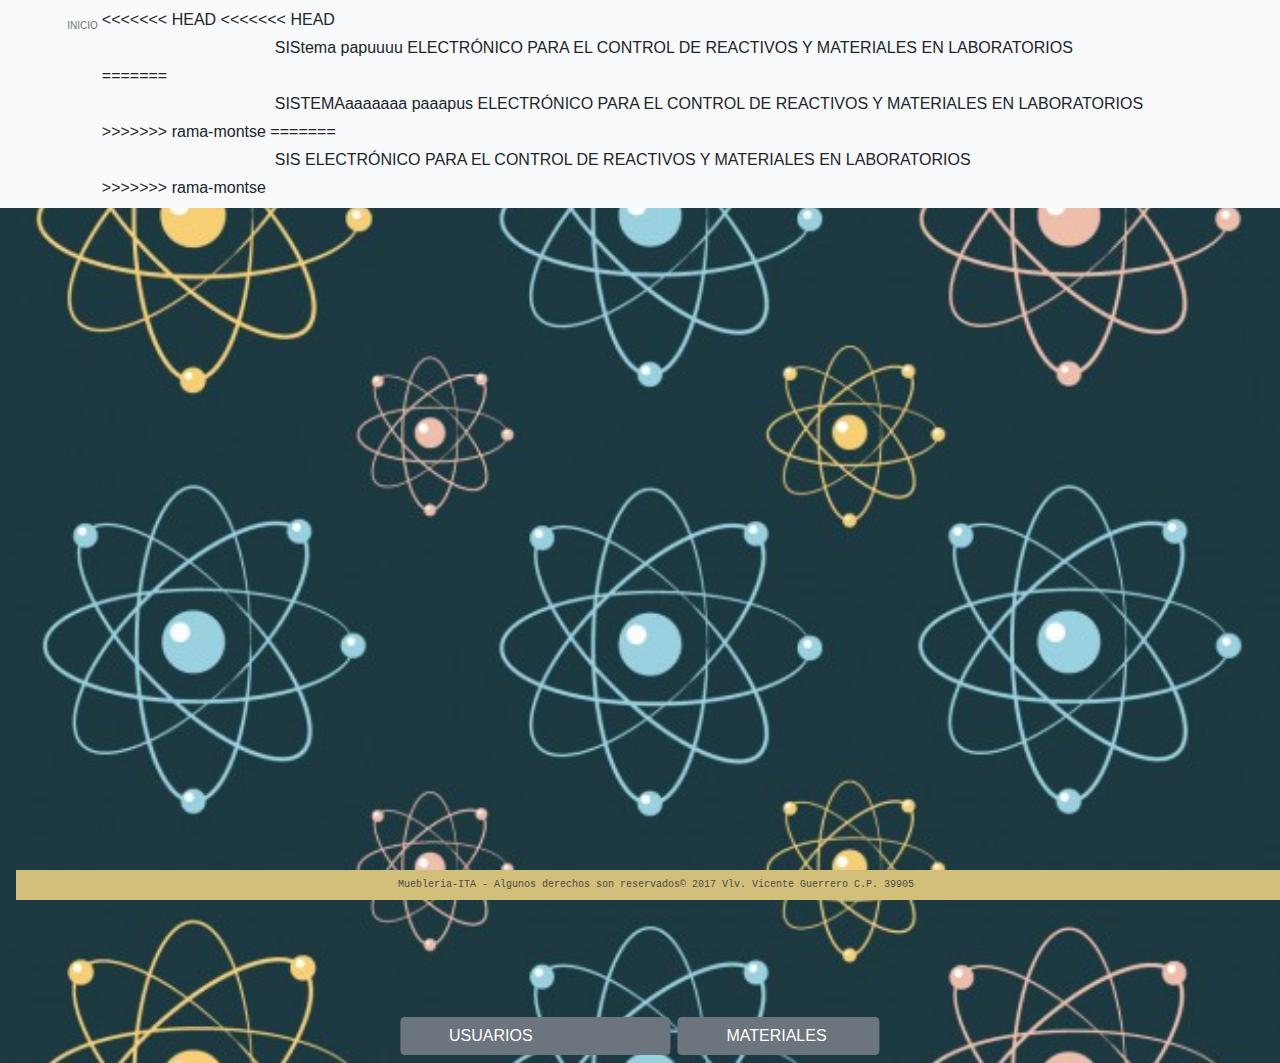
==== Adm.html @ b1c87650 "Merge branch 'rama-montse'" ====
<!DOCTYPE html>
<html>
<head>
	<meta charset="UTF-8">
	<title>Administrador</title>
	<link rel="stylesheet" href="css/misAdmEstilos.css">
	<link rel="stylesheet" href="css/bootstrap.css">
   <script type="text/javascript" src="js/jquery-3.3.1.min.js"></script>
</head>
<body>
	 <!-- Inicio Menu -->
   
   <nav class="navbar navbar-expand-lg navbar-light bg-light">
   <ul class="nav">
    
  <li class="nav-item">
    <a class="p-1 nav-link disabled" href="index.html"><FONT SIZE=1>&nbsp;&nbsp;&nbsp;&nbsp;&nbsp;&nbsp;&nbsp;&nbsp;&nbsp;&nbsp;&nbsp;&nbsp;&nbsp;&nbsp;&nbsp;&nbsp;&nbsp;INICIO</a></FONT>
  </li>

 <li class="nav-item">
<<<<<<< HEAD
<<<<<<< HEAD

    <a class=" p-1 nav-link disabled active">&nbsp;&nbsp;&nbsp;&nbsp;&nbsp;&nbsp;&nbsp;&nbsp;&nbsp;&nbsp;&nbsp;&nbsp;&nbsp;&nbsp;&nbsp;&nbsp;&nbsp;&nbsp;&nbsp;&nbsp;&nbsp;&nbsp;&nbsp;&nbsp;&nbsp;&nbsp;&nbsp;&nbsp;&nbsp;&nbsp;&nbsp;&nbsp;&nbsp;&nbsp;&nbsp;&nbsp;&nbsp;&nbsp;SIStema papuuuu ELECTRÓNICO PARA EL CONTROL DE REACTIVOS Y MATERIALES EN LABORATORIOS</a>

=======
    <a class=" p-1 nav-link disabled active">&nbsp;&nbsp;&nbsp;&nbsp;&nbsp;&nbsp;&nbsp;&nbsp;&nbsp;&nbsp;&nbsp;&nbsp;&nbsp;&nbsp;&nbsp;&nbsp;&nbsp;&nbsp;&nbsp;&nbsp;&nbsp;&nbsp;&nbsp;&nbsp;&nbsp;&nbsp;&nbsp;&nbsp;&nbsp;&nbsp;&nbsp;&nbsp;&nbsp;&nbsp;&nbsp;&nbsp;&nbsp;&nbsp;SISTEMAaaaaaaa paaapus ELECTRÓNICO PARA EL CONTROL DE REACTIVOS Y MATERIALES EN LABORATORIOS</a>
>>>>>>> rama-montse
=======
    <a class=" p-1 nav-link disabled active">&nbsp;&nbsp;&nbsp;&nbsp;&nbsp;&nbsp;&nbsp;&nbsp;&nbsp;&nbsp;&nbsp;&nbsp;&nbsp;&nbsp;&nbsp;&nbsp;&nbsp;&nbsp;&nbsp;&nbsp;&nbsp;&nbsp;&nbsp;&nbsp;&nbsp;&nbsp;&nbsp;&nbsp;&nbsp;&nbsp;&nbsp;&nbsp;&nbsp;&nbsp;&nbsp;&nbsp;&nbsp;&nbsp;SIS  ELECTRÓNICO PARA EL CONTROL DE REACTIVOS Y MATERIALES EN LABORATORIOS</a>
>>>>>>> rama-montse
  </li>



<!-- Fin del Menu -->
<div>
<!-- Inicio del contenido-->

<div>
 <h1>
  <div class="contenedorContenido">
  <div class="centrado" >
  <h3 font color="black" face="arial">

<!--<div class="efecto">
  <img src="https://i.stack.imgur.com/bd7VJ.png" />
</div>
<br>
<div class="efecto">
<img src="https://orig00.deviantart.net/9f95/f/2012/166/4/5/mano_png_by_sandhansen-d53lqev.png" />
</div> -->


    <div class="btn-group" role="group" aria-label="Button group with nested dropdown">
    <a class="btn btn-secondary" href="usuario.html"> &nbsp;&nbsp;&nbsp;&nbsp;&nbsp;&nbsp;&nbsp; USUARIOS &nbsp;&nbsp;&nbsp;&nbsp;&nbsp;&nbsp;&nbsp;&nbsp;&nbsp;&nbsp;&nbsp;&nbsp;&nbsp;&nbsp;&nbsp;&nbsp;&nbsp;&nbsp;&nbsp;&nbsp;&nbsp;&nbsp;&nbsp;&nbsp;&nbsp;&nbsp;&nbsp; </a>
</div>
<div class="btn-group-vertical" role="group" aria-label="Button group with nested dropdown">
    <a class="btn btn-secondary" href="bajas.html"> &nbsp;&nbsp;&nbsp;&nbsp;&nbsp;&nbsp;&nbsp; MATERIALES &nbsp;&nbsp;&nbsp;&nbsp;&nbsp;&nbsp;&nbsp;&nbsp;</a>
</div>



     
    </div>
  </div>
</div>




<p>
  
</p>
<!-- Fin del contenido-->

<!--Inicio de pie pag-->
     </div>
        <div class="footer">
          <FONT FACE="courier" SIZE=1 COLOR="#4B4A48">Muebleria-ITA - Algunos derechos son reservados© 2017 
           Vlv. Vicente Guerrero C.P. 39905 
          </FONT>
        </div>
        <!-- Fin del pie de pag-->

</body>
</html>
---- css/misAdmEstilos.css ----
body {
  margin: 0;
  padding: 0;
  background: url(../imagenesIBQ/adm3.jpg) no-repeat center top;
  background-size: cover;
  font-family: sans-serif;
  height: 100vh;


  background: -color:#324065;
}

.login-box {
  width: 320px;
  height: 420px;
  background: #605D59;
  color: #FBFDFB;
  top: 50%;
  left: 50%;
  position: absolute;
  transform: translate(-50%, -35%);
  box-sizing: border-box;
  padding: 70px 30px;
}

.login-box .avatar {
  width: 100px;
  height: 100px;
  border-radius: 50%;
  position: absolute;
  top: -50px;
  left: calc(50% - 50px);
}

.login-box h1 {
  margin: 0;
  padding: 0 0 20px;
  text-align: center;
  font-size: 22px;
}

.login-box label {
  margin: 0;
  padding: 0;
  font-weight: bold;
  display: block;
}

.login-box input {
  width: 100%;
  margin-bottom: 20px;
}

.login-box input[type="text"], .login-box input[type="password"] {
  border: none;
  border-bottom: 1px solid #fff;
  background: transparent;
  outline: none;
  height: 40px;
  color: #fff;
  font-size: 16px;
}

.login-box input[type="submit"] {
  border: none;
  outline: none;
  height: 40px;
  background: #b80f22;
  color: #fff;
  font-size: 18px;
  border-radius: 20px;
}

.login-box input[type="submit"]:hover {
  cursor: pointer;
  background: #ffc107;
  color: #000;
}

.login-box a {
  text-decoration: none;
  font-size: 12px;
  line-height: 20px;
  color: darkgrey;
}

.login-box a:hover {
  color: #fff;
}

div::after
.clearfix::after,
.clear::after{

	clear: :both;
	visibility: :hidden;
	content: "";
	display: block;
}
*{
	margin: 0px;
	padding: 0px;
}
.contenedor{

    position: relative;
    display: inline-block;
    text-align: center;
}
 
.texto-encima{
    position: absolute;
    top: 10px;
    left: 10px;
}
.centrado{

  position: absolute;
    top: 500%;
    left: 50%;
    transform: translate(-50%, -50%);
}





.footer{
	background-color: #D2BF79;
	width: 100%;
	height:30px;
	bottom: 0;
	position: fixed;
	text-align: center;
	color: #000;
}





#miParrafo{
  width: 200px;
  background: white;
}

.miParrafo{
  width: 500px;
  background: green;
}
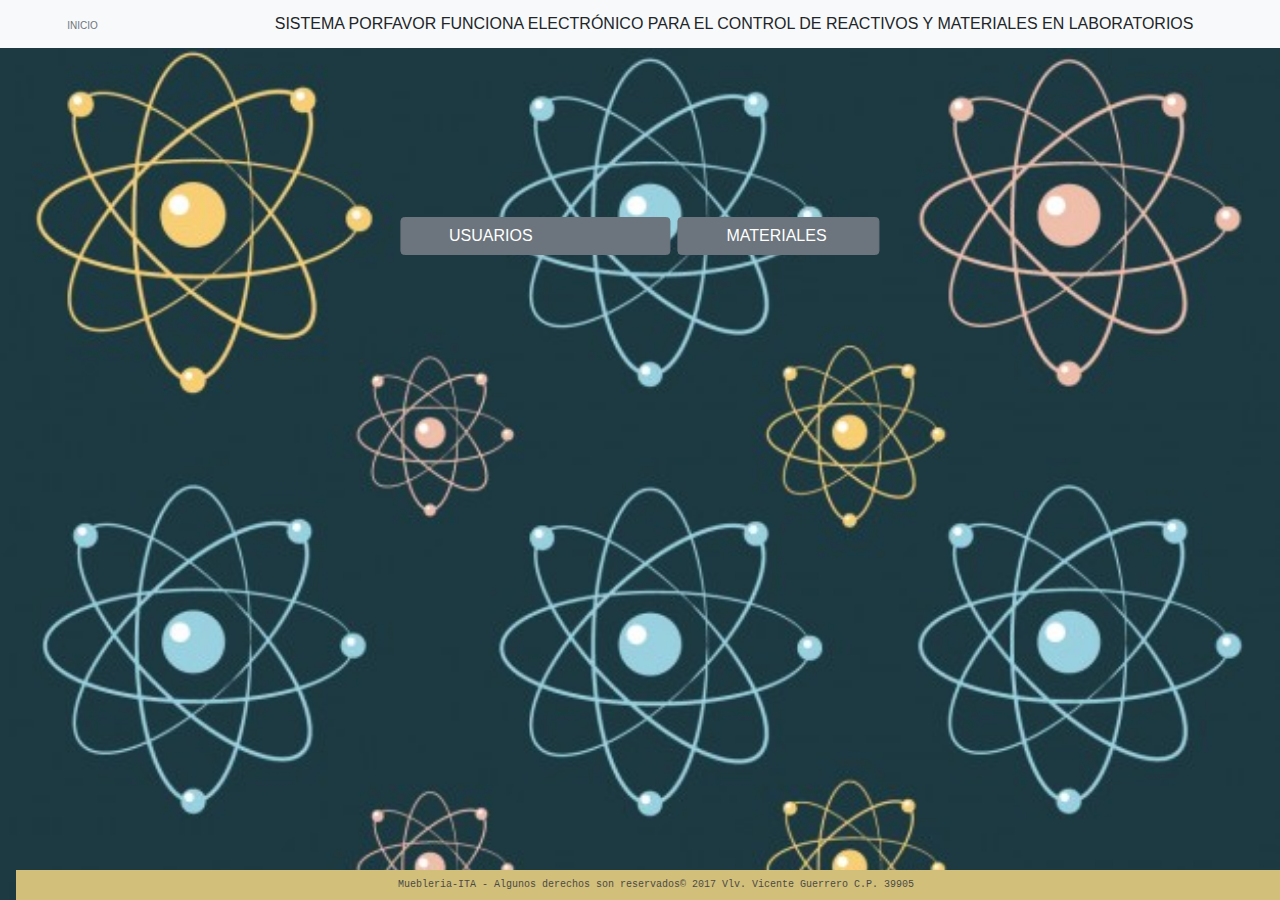
==== commit 05409c1c: "ACTUALIZACION DEL SISTEMA" ====
--- a/Adm.html
+++ b/Adm.html
@@ -18,17 +18,7 @@
   </li>
 
  <li class="nav-item">
-<<<<<<< HEAD
-<<<<<<< HEAD
-
-    <a class=" p-1 nav-link disabled active">&nbsp;&nbsp;&nbsp;&nbsp;&nbsp;&nbsp;&nbsp;&nbsp;&nbsp;&nbsp;&nbsp;&nbsp;&nbsp;&nbsp;&nbsp;&nbsp;&nbsp;&nbsp;&nbsp;&nbsp;&nbsp;&nbsp;&nbsp;&nbsp;&nbsp;&nbsp;&nbsp;&nbsp;&nbsp;&nbsp;&nbsp;&nbsp;&nbsp;&nbsp;&nbsp;&nbsp;&nbsp;&nbsp;SIStema papuuuu ELECTRÓNICO PARA EL CONTROL DE REACTIVOS Y MATERIALES EN LABORATORIOS</a>
-
-=======
-    <a class=" p-1 nav-link disabled active">&nbsp;&nbsp;&nbsp;&nbsp;&nbsp;&nbsp;&nbsp;&nbsp;&nbsp;&nbsp;&nbsp;&nbsp;&nbsp;&nbsp;&nbsp;&nbsp;&nbsp;&nbsp;&nbsp;&nbsp;&nbsp;&nbsp;&nbsp;&nbsp;&nbsp;&nbsp;&nbsp;&nbsp;&nbsp;&nbsp;&nbsp;&nbsp;&nbsp;&nbsp;&nbsp;&nbsp;&nbsp;&nbsp;SISTEMAaaaaaaa paaapus ELECTRÓNICO PARA EL CONTROL DE REACTIVOS Y MATERIALES EN LABORATORIOS</a>
->>>>>>> rama-montse
-=======
-    <a class=" p-1 nav-link disabled active">&nbsp;&nbsp;&nbsp;&nbsp;&nbsp;&nbsp;&nbsp;&nbsp;&nbsp;&nbsp;&nbsp;&nbsp;&nbsp;&nbsp;&nbsp;&nbsp;&nbsp;&nbsp;&nbsp;&nbsp;&nbsp;&nbsp;&nbsp;&nbsp;&nbsp;&nbsp;&nbsp;&nbsp;&nbsp;&nbsp;&nbsp;&nbsp;&nbsp;&nbsp;&nbsp;&nbsp;&nbsp;&nbsp;SIS  ELECTRÓNICO PARA EL CONTROL DE REACTIVOS Y MATERIALES EN LABORATORIOS</a>
->>>>>>> rama-montse
+    <a class=" p-1 nav-link disabled active">&nbsp;&nbsp;&nbsp;&nbsp;&nbsp;&nbsp;&nbsp;&nbsp;&nbsp;&nbsp;&nbsp;&nbsp;&nbsp;&nbsp;&nbsp;&nbsp;&nbsp;&nbsp;&nbsp;&nbsp;&nbsp;&nbsp;&nbsp;&nbsp;&nbsp;&nbsp;&nbsp;&nbsp;&nbsp;&nbsp;&nbsp;&nbsp;&nbsp;&nbsp;&nbsp;&nbsp;&nbsp;&nbsp;SISTEMA PORFAVOR FUNCIONA ELECTRÓNICO PARA EL CONTROL DE REACTIVOS Y MATERIALES EN LABORATORIOS</a>
   </li>
 
 
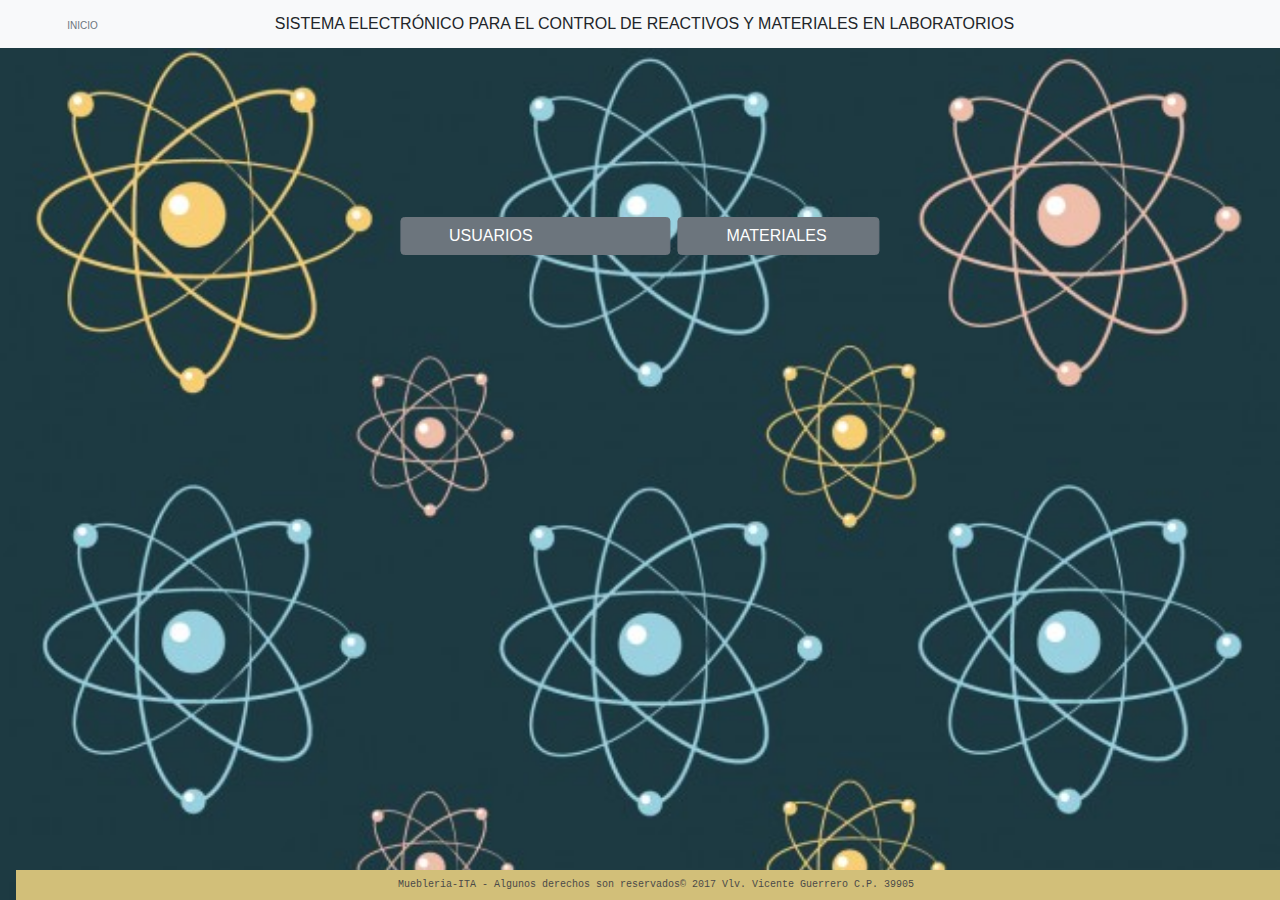
==== commit 54bbfe8d: "Cambios en registrartipo.php, usuario.html y Adm.html" ====
--- a/Adm.html
+++ b/Adm.html
@@ -18,7 +18,9 @@
   </li>
 
  <li class="nav-item">
-    <a class=" p-1 nav-link disabled active">&nbsp;&nbsp;&nbsp;&nbsp;&nbsp;&nbsp;&nbsp;&nbsp;&nbsp;&nbsp;&nbsp;&nbsp;&nbsp;&nbsp;&nbsp;&nbsp;&nbsp;&nbsp;&nbsp;&nbsp;&nbsp;&nbsp;&nbsp;&nbsp;&nbsp;&nbsp;&nbsp;&nbsp;&nbsp;&nbsp;&nbsp;&nbsp;&nbsp;&nbsp;&nbsp;&nbsp;&nbsp;&nbsp;SISTEMA PORFAVOR FUNCIONA ELECTRÓNICO PARA EL CONTROL DE REACTIVOS Y MATERIALES EN LABORATORIOS</a>
+
+    <a class=" p-1 nav-link disabled active">&nbsp;&nbsp;&nbsp;&nbsp;&nbsp;&nbsp;&nbsp;&nbsp;&nbsp;&nbsp;&nbsp;&nbsp;&nbsp;&nbsp;&nbsp;&nbsp;&nbsp;&nbsp;&nbsp;&nbsp;&nbsp;&nbsp;&nbsp;&nbsp;&nbsp;&nbsp;&nbsp;&nbsp;&nbsp;&nbsp;&nbsp;&nbsp;&nbsp;&nbsp;&nbsp;&nbsp;&nbsp;&nbsp;SISTEMA ELECTRÓNICO PARA EL CONTROL DE REACTIVOS Y MATERIALES EN LABORATORIOS</a>
+
   </li>
 
 
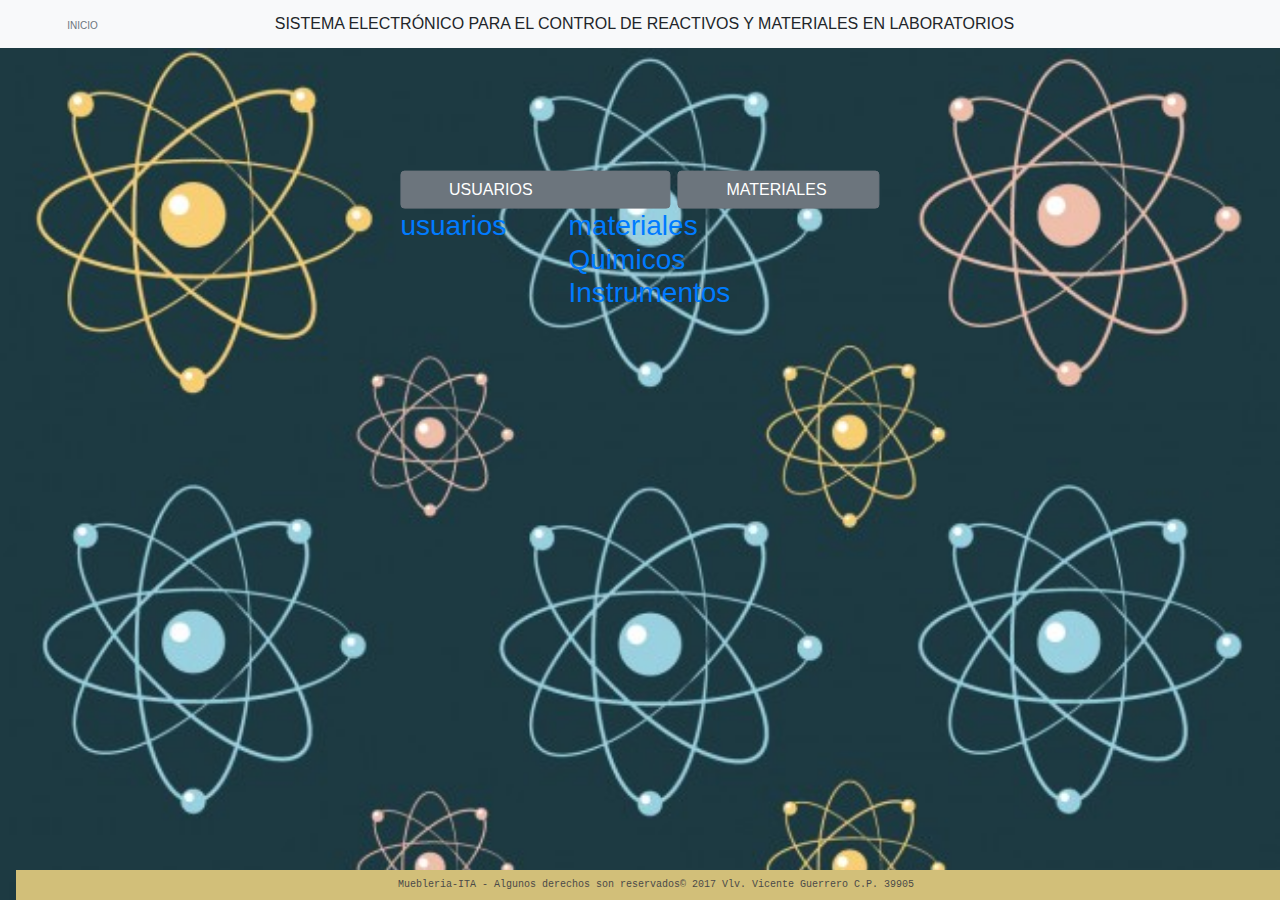
==== commit d8f8c614: "cambios equis" ====
--- a/Adm.html
+++ b/Adm.html
@@ -5,7 +5,7 @@
 	<title>Administrador</title>
 	<link rel="stylesheet" href="css/misAdmEstilos.css">
 	<link rel="stylesheet" href="css/bootstrap.css">
-   <script type="text/javascript" src="js/jquery-3.3.1.min.js"></script>
+  <script type="text/javascript" src="js/jquery-3.3.1.min.js"></script>
 </head>
 <body>
 	 <!-- Inicio Menu -->
@@ -47,22 +47,32 @@
     <div class="btn-group" role="group" aria-label="Button group with nested dropdown">
     <a class="btn btn-secondary" href="usuario.html"> &nbsp;&nbsp;&nbsp;&nbsp;&nbsp;&nbsp;&nbsp; USUARIOS &nbsp;&nbsp;&nbsp;&nbsp;&nbsp;&nbsp;&nbsp;&nbsp;&nbsp;&nbsp;&nbsp;&nbsp;&nbsp;&nbsp;&nbsp;&nbsp;&nbsp;&nbsp;&nbsp;&nbsp;&nbsp;&nbsp;&nbsp;&nbsp;&nbsp;&nbsp;&nbsp; </a>
 </div>
-<div class="btn-group-vertical" role="group" aria-label="Button group with nested dropdown">
-    <a class="btn btn-secondary" href="bajas.html"> &nbsp;&nbsp;&nbsp;&nbsp;&nbsp;&nbsp;&nbsp; MATERIALES &nbsp;&nbsp;&nbsp;&nbsp;&nbsp;&nbsp;&nbsp;&nbsp;</a>
-</div>
+<div class="btn-group-vertical " role="group" aria-label="Button group with nested dropdown">
+    <a class="btn btn-secondary" href="materiales.html"> &nbsp;&nbsp;&nbsp;&nbsp;&nbsp;&nbsp;&nbsp; MATERIALES &nbsp;&nbsp;&nbsp;&nbsp;&nbsp;&nbsp;&nbsp;&nbsp;</a>
 
 
+</div>
+<nav>
+   <ul>
+    <li><a href="#">usuarios &nbsp;&nbsp;&nbsp;&nbsp;&nbsp;&nbsp;&nbsp;</a></li>
+    <li><a href="#">materiales</a>
+       <ul>
+            <li><a href="#">Quimicos</a></li>
+            <li><a href="#">Instrumentos</a></li>
+       </ul>
+    </li>
+    
+  </ul>
+</nav>
+        
 
-     
     </div>
+
+</div>
+   
   </div>
 </div>
-
-
-
-
 <p>
-  
 </p>
 <!-- Fin del contenido-->
 
--- a/css/misAdmEstilos.css
+++ b/css/misAdmEstilos.css
@@ -148,3 +148,21 @@
   width: 500px;
   background: green;
 }
+
+/*Estilos de menu*/
+ul{
+  list-style: none;
+  padding: 0;
+}
+
+nav a{
+  text-decoration: none;
+}
+/* para usuarios*/
+nav > ul{}
+nav>ul >li {
+float: left;
+}
+
+
+/*para materiales*/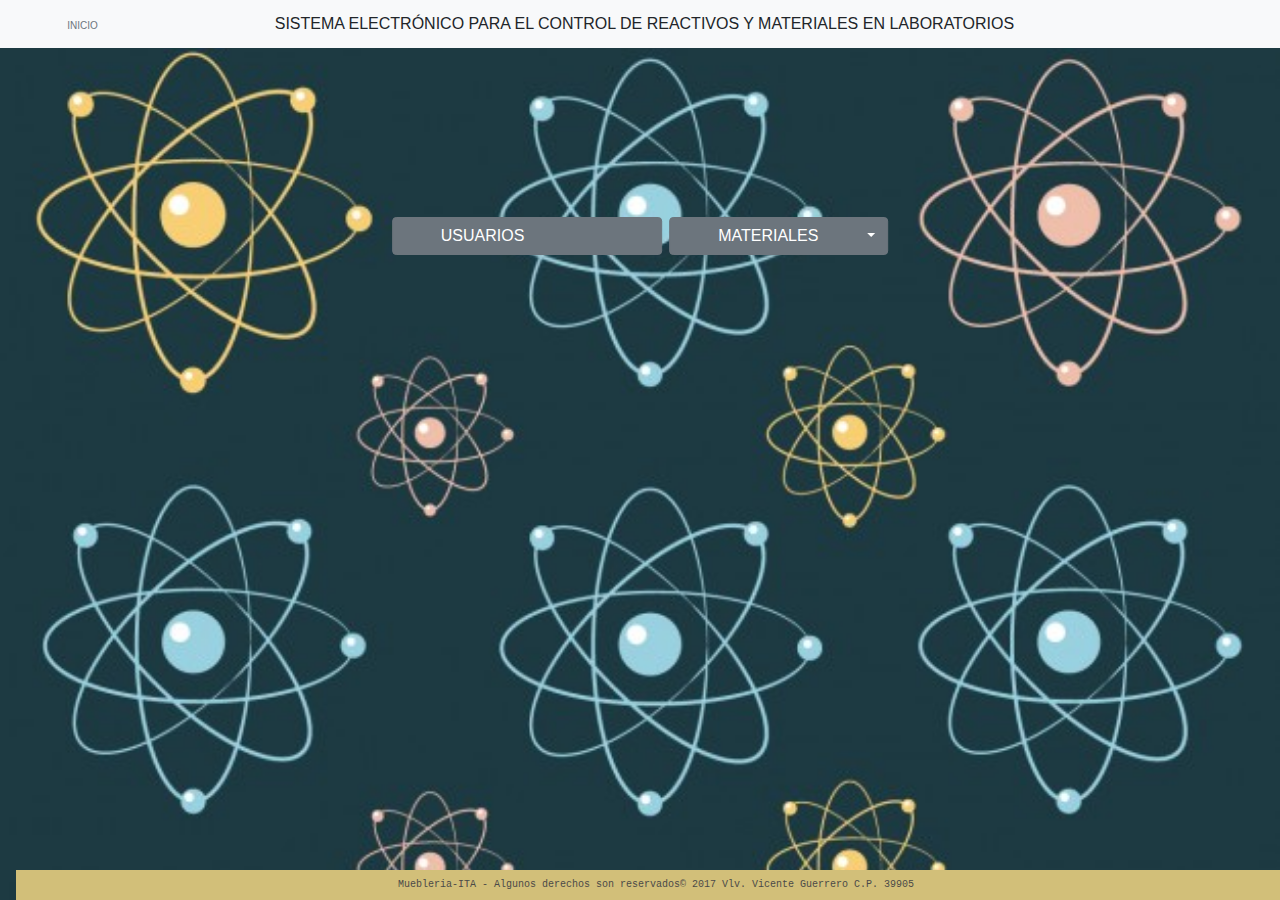
==== commit 34d2be9d: "ACTUALIZACION DE FORMULARIOS" ====
--- a/Adm.html
+++ b/Adm.html
@@ -2,10 +2,18 @@
 <html>
 <head>
 	<meta charset="UTF-8">
+  <meta name="viewport" content="width=device-width, initial-scale=1"> 
 	<title>Administrador</title>
 	<link rel="stylesheet" href="css/misAdmEstilos.css">
 	<link rel="stylesheet" href="css/bootstrap.css">
+  <link rel="stylesheet" href="css/bootstrap.js">
+  
   <script type="text/javascript" src="js/jquery-3.3.1.min.js"></script>
+
+  <script type="text/javascript" src="js/bootstrap.js"></script>
+
+
+
 </head>
 <body>
 	 <!-- Inicio Menu -->
@@ -45,28 +53,25 @@
 
 
     <div class="btn-group" role="group" aria-label="Button group with nested dropdown">
-    <a class="btn btn-secondary" href="usuario.html"> &nbsp;&nbsp;&nbsp;&nbsp;&nbsp;&nbsp;&nbsp; USUARIOS &nbsp;&nbsp;&nbsp;&nbsp;&nbsp;&nbsp;&nbsp;&nbsp;&nbsp;&nbsp;&nbsp;&nbsp;&nbsp;&nbsp;&nbsp;&nbsp;&nbsp;&nbsp;&nbsp;&nbsp;&nbsp;&nbsp;&nbsp;&nbsp;&nbsp;&nbsp;&nbsp; </a>
+    <a class="btn btn-secondary" href="usuario.php"> &nbsp;&nbsp;&nbsp;&nbsp;&nbsp;&nbsp;&nbsp; USUARIOS &nbsp;&nbsp;&nbsp;&nbsp;&nbsp;&nbsp;&nbsp;&nbsp;&nbsp;&nbsp;&nbsp;&nbsp;&nbsp;&nbsp;&nbsp;&nbsp;&nbsp;&nbsp;&nbsp;&nbsp;&nbsp;&nbsp;&nbsp;&nbsp;&nbsp;&nbsp;&nbsp; </a>
 </div>
-<div class="btn-group-vertical " role="group" aria-label="Button group with nested dropdown">
-    <a class="btn btn-secondary" href="materiales.html"> &nbsp;&nbsp;&nbsp;&nbsp;&nbsp;&nbsp;&nbsp; MATERIALES &nbsp;&nbsp;&nbsp;&nbsp;&nbsp;&nbsp;&nbsp;&nbsp;</a>
+
+<div class="btn-group" role="group" aria-label="Button group with nested dropdown">
+  
+
+  <div class="btn-group" role="group">
+    <button id="btnGroupDrop1" type="button" class="btn btn-secondary dropdown-toggle" data-toggle="dropdown" aria-haspopup="true" aria-expanded="false">
+      &nbsp;&nbsp;&nbsp;&nbsp;&nbsp;&nbsp;&nbsp; MATERIALES &nbsp;&nbsp;&nbsp;&nbsp;&nbsp;&nbsp;&nbsp;&nbsp;
+    </button>
+    <div class="dropdown-menu" aria-labelledby="btnGroupDrop1">
+      <a class="dropdown-item" href="Quimicos.html">&nbsp;&nbsp;&nbsp;&nbsp;&nbsp;&nbsp;&nbsp;Quimicos &nbsp;&nbsp;&nbsp;&nbsp;&nbsp;&nbsp;&nbsp;&nbsp;</a>
+      <a class="dropdown-item" href="instrumentos.html">&nbsp;&nbsp;&nbsp;&nbsp;&nbsp;&nbsp;&nbsp; Instrumentos &nbsp;&nbsp;&nbsp;&nbsp;&nbsp;&nbsp;&nbsp;&nbsp;</a>
+    </div>
+  </div>
+</div>
 
 
 </div>
-<nav>
-   <ul>
-    <li><a href="#">usuarios &nbsp;&nbsp;&nbsp;&nbsp;&nbsp;&nbsp;&nbsp;</a></li>
-    <li><a href="#">materiales</a>
-       <ul>
-            <li><a href="#">Quimicos</a></li>
-            <li><a href="#">Instrumentos</a></li>
-       </ul>
-    </li>
-    
-  </ul>
-</nav>
-        
-
-    </div>
 
 </div>
    
--- a/css/misAdmEstilos.css
+++ b/css/misAdmEstilos.css
@@ -148,21 +148,3 @@
   width: 500px;
   background: green;
 }
-
-/*Estilos de menu*/
-ul{
-  list-style: none;
-  padding: 0;
-}
-
-nav a{
-  text-decoration: none;
-}
-/* para usuarios*/
-nav > ul{}
-nav>ul >li {
-float: left;
-}
-
-
-/*para materiales*/